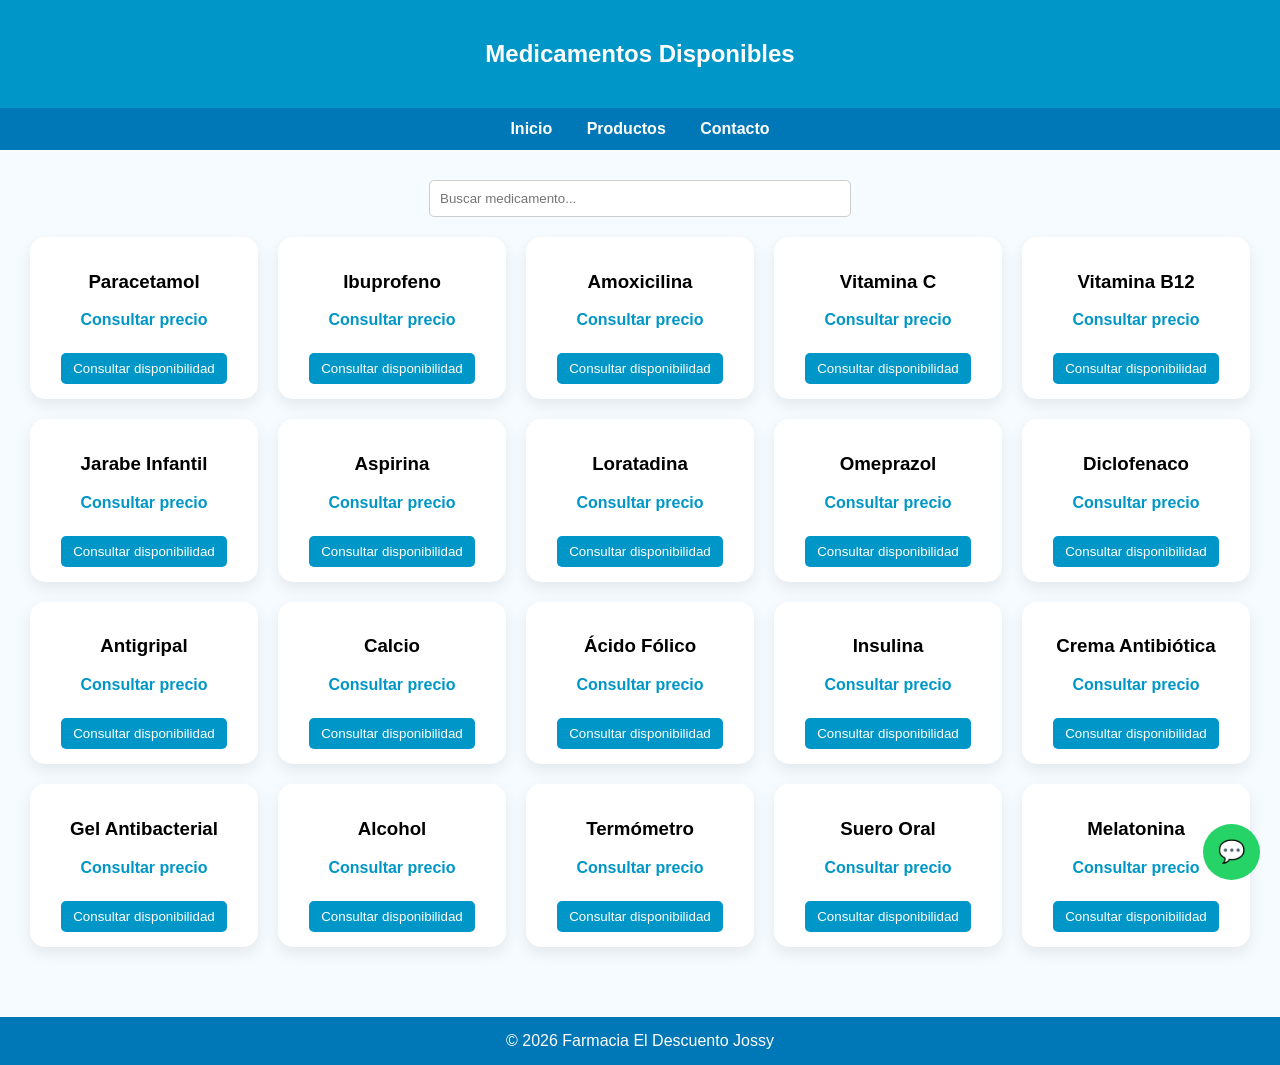
==== index.html @ 51428f39 "Update index.html" ====
<!DOCTYPE html>
<html lang="es">
<head>
<meta charset="UTF-8">
<meta name="viewport" content="width=device-width, initial-scale=1.0">
<meta name="description" content="Lista completa de medicamentos disponibles en Farmacia El Descuento Jossy.">
<title>Productos - Farmacia El Descuento Jossy</title>

<style>
body{
margin:0;
font-family:'Segoe UI',sans-serif;
background:#f5fbff;
}

header{
background:#0096c7;
color:white;
padding:20px;
text-align:center;
}

nav{
background:#0077b6;
padding:12px;
text-align:center;
}

nav a{
color:white;
margin:15px;
text-decoration:none;
font-weight:bold;
}

.container{
padding:30px;
}

.search{
text-align:center;
margin-bottom:20px;
}

.search input{
padding:10px;
width:60%;
max-width:400px;
border-radius:5px;
border:1px solid #ccc;
}

.grid{
display:grid;
grid-template-columns:repeat(auto-fill,minmax(220px,1fr));
gap:20px;
}

.card{
background:white;
padding:15px;
border-radius:15px;
box-shadow:0 6px 15px rgba(0,0,0,0.08);
transition:0.3s;
text-align:center;
}

.card:hover{
transform:translateY(-5px);
}

.price{
color:#0096c7;
font-weight:bold;
}

button{
background:#0096c7;
color:white;
border:none;
padding:8px 12px;
border-radius:5px;
cursor:pointer;
margin-top:8px;
}

footer{
background:#0077b6;
color:white;
text-align:center;
padding:15px;
margin-top:40px;
}

.whatsapp{
position:fixed;
bottom:20px;
right:20px;
background:#25D366;
color:white;
padding:15px;
border-radius:50%;
text-decoration:none;
font-size:22px;
}
</style>
</head>

<body>

<header>
<h2>Medicamentos Disponibles</h2>
</header>

<nav>
<a href="index.html">Inicio</a>
<a href="productos.html">Productos</a>
<a href="contacto.html">Contacto</a>
</nav>

<div class="container">

<div class="search">
<input type="text" id="buscador" placeholder="Buscar medicamento...">
</div>

<div class="grid" id="lista"></div>

</div>

<footer>
© 2026 Farmacia El Descuento Jossy
</footer>

<a class="whatsapp" href="https://wa.me/TU_NUMERO_AQUI" target="_blank">💬</a>

<script>

let medicamentos = [
"Paracetamol","Ibuprofeno","Amoxicilina","Vitamina C","Vitamina B12",
"Jarabe Infantil","Aspirina","Loratadina","Omeprazol","Diclofenaco",
"Antigripal","Calcio","Ácido Fólico","Insulina","Crema Antibiótica",
"Gel Antibacterial","Alcohol","Termómetro","Suero Oral","Melatonina"
];

let contenedor = document.getElementById("lista");

function mostrar(lista){
contenedor.innerHTML="";
lista.forEach(med=>{
contenedor.innerHTML+=`
<div class="card">
<h3>${med}</h3>
<p class="price">Consultar precio</p>
<button onclick="consultar('${med}')">Consultar disponibilidad</button>
</div>
`;
});
}

mostrar(medicamentos);

document.getElementById("buscador").addEventListener("keyup", function(){
let texto = this.value.toLowerCase();
let filtrados = medicamentos.filter(m=>m.toLowerCase().includes(texto));
mostrar(filtrados);
});

function consultar(producto){
let numero="TU_NUMERO_AQUI";
let mensaje="Hola, quisiera consultar disponibilidad de: "+producto;
window.open("https://wa.me/"+numero+"?text="+encodeURIComponent(mensaje));
}

</script>

</body>
</html>
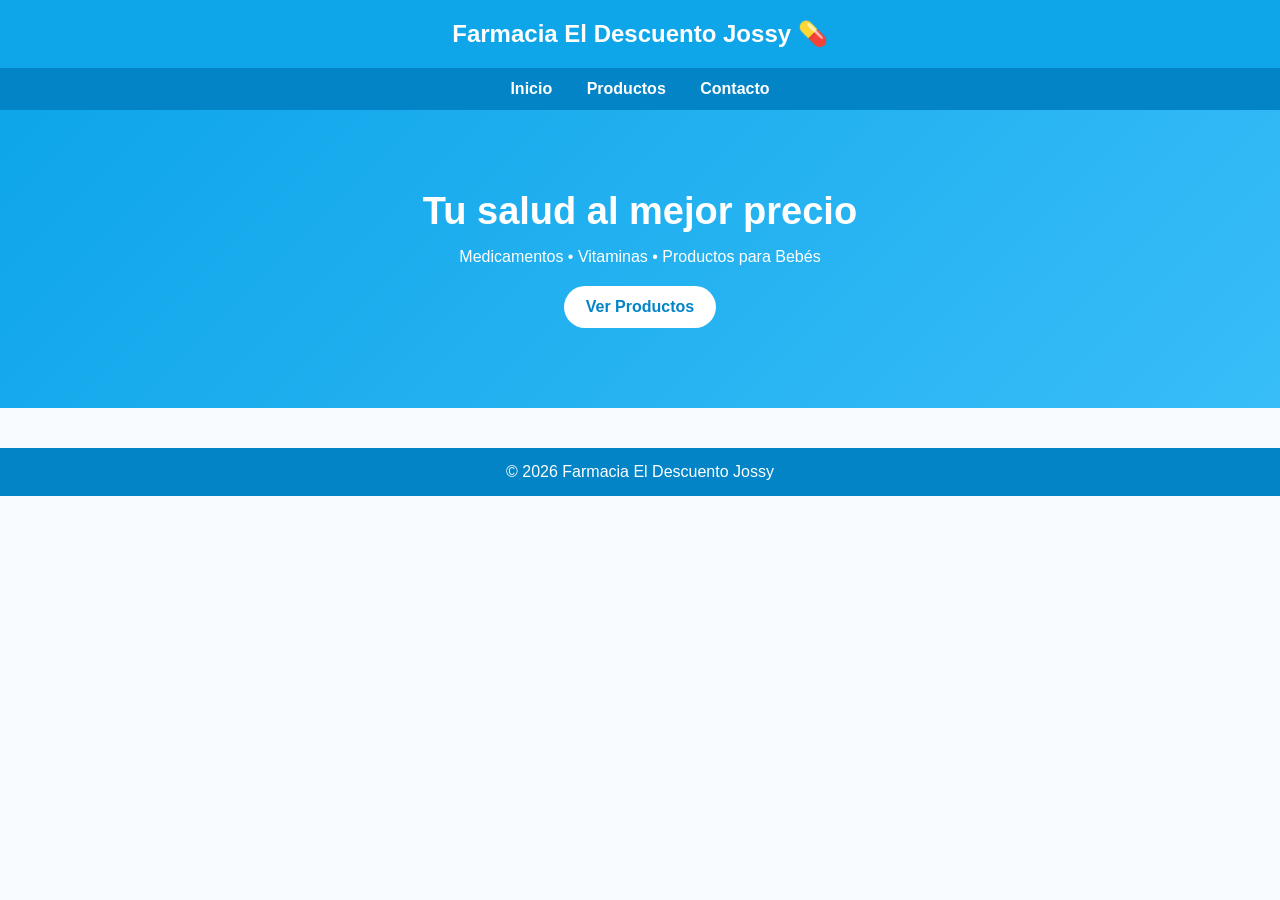
==== commit 6b3f142e: "Update index.html" ====
--- a/index.html
+++ b/index.html
@@ -3,105 +3,77 @@
 <head>
 <meta charset="UTF-8">
 <meta name="viewport" content="width=device-width, initial-scale=1.0">
-<meta name="description" content="Lista completa de medicamentos disponibles en Farmacia El Descuento Jossy.">
-<title>Productos - Farmacia El Descuento Jossy</title>
+<meta name="description" content="Farmacia El Descuento Jossy - Medicamentos y productos al mejor precio.">
+<title>Farmacia El Descuento Jossy</title>
 
 <style>
+*{margin:0;padding:0;box-sizing:border-box;}
 body{
-margin:0;
 font-family:'Segoe UI',sans-serif;
-background:#f5fbff;
+background:#f8fbff;
+color:#1e293b;
 }
 
 header{
-background:#0096c7;
+background:#0ea5e9;
 color:white;
 padding:20px;
 text-align:center;
 }
 
 nav{
-background:#0077b6;
+background:#0284c7;
 padding:12px;
 text-align:center;
 }
 
 nav a{
 color:white;
-margin:15px;
+margin:0 15px;
+text-decoration:none;
+font-weight:600;
+}
+
+.hero{
+background:linear-gradient(135deg,#0ea5e9,#38bdf8);
+color:white;
+text-align:center;
+padding:80px 20px;
+animation:fadeUp 1s ease;
+}
+
+.hero h1{
+font-size:38px;
+margin-bottom:15px;
+}
+
+.btn{
+display:inline-block;
+margin-top:20px;
+background:white;
+color:#0284c7;
+padding:12px 22px;
+border-radius:30px;
 text-decoration:none;
 font-weight:bold;
+transition:0.3s;
 }
 
-.container{
-padding:30px;
-}
-
-.search{
-text-align:center;
-margin-bottom:20px;
-}
-
-.search input{
-padding:10px;
-width:60%;
-max-width:400px;
-border-radius:5px;
-border:1px solid #ccc;
-}
-
-.grid{
-display:grid;
-grid-template-columns:repeat(auto-fill,minmax(220px,1fr));
-gap:20px;
-}
-
-.card{
-background:white;
-padding:15px;
-border-radius:15px;
-box-shadow:0 6px 15px rgba(0,0,0,0.08);
-transition:0.3s;
-text-align:center;
-}
-
-.card:hover{
-transform:translateY(-5px);
-}
-
-.price{
-color:#0096c7;
-font-weight:bold;
-}
-
-button{
-background:#0096c7;
-color:white;
-border:none;
-padding:8px 12px;
-border-radius:5px;
-cursor:pointer;
-margin-top:8px;
+.btn:hover{
+transform:scale(1.05);
 }
 
 footer{
-background:#0077b6;
+background:#0284c7;
 color:white;
 text-align:center;
 padding:15px;
 margin-top:40px;
 }
 
-.whatsapp{
-position:fixed;
-bottom:20px;
-right:20px;
-background:#25D366;
-color:white;
-padding:15px;
-border-radius:50%;
-text-decoration:none;
-font-size:22px;
+@keyframes fadeUp{
+from{opacity:0;transform:translateY(40px);}
+to{opacity:1;transform:translateY(0);}
 }
 </style>
 </head>
@@ -109,7 +81,7 @@
 <body>
 
 <header>
-<h2>Medicamentos Disponibles</h2>
+<h2>Farmacia El Descuento Jossy 💊</h2>
 </header>
 
 <nav>
@@ -118,61 +90,15 @@
 <a href="contacto.html">Contacto</a>
 </nav>
 
-<div class="container">
-
-<div class="search">
-<input type="text" id="buscador" placeholder="Buscar medicamento...">
-</div>
-
-<div class="grid" id="lista"></div>
-
-</div>
+<section class="hero">
+<h1>Tu salud al mejor precio</h1>
+<p>Medicamentos • Vitaminas • Productos para Bebés</p>
+<a class="btn" href="productos.html">Ver Productos</a>
+</section>
 
 <footer>
 © 2026 Farmacia El Descuento Jossy
 </footer>
 
-<a class="whatsapp" href="https://wa.me/TU_NUMERO_AQUI" target="_blank">💬</a>
-
-<script>
-
-let medicamentos = [
-"Paracetamol","Ibuprofeno","Amoxicilina","Vitamina C","Vitamina B12",
-"Jarabe Infantil","Aspirina","Loratadina","Omeprazol","Diclofenaco",
-"Antigripal","Calcio","Ácido Fólico","Insulina","Crema Antibiótica",
-"Gel Antibacterial","Alcohol","Termómetro","Suero Oral","Melatonina"
-];
-
-let contenedor = document.getElementById("lista");
-
-function mostrar(lista){
-contenedor.innerHTML="";
-lista.forEach(med=>{
-contenedor.innerHTML+=`
-<div class="card">
-<h3>${med}</h3>
-<p class="price">Consultar precio</p>
-<button onclick="consultar('${med}')">Consultar disponibilidad</button>
-</div>
-`;
-});
-}
-
-mostrar(medicamentos);
-
-document.getElementById("buscador").addEventListener("keyup", function(){
-let texto = this.value.toLowerCase();
-let filtrados = medicamentos.filter(m=>m.toLowerCase().includes(texto));
-mostrar(filtrados);
-});
-
-function consultar(producto){
-let numero="TU_NUMERO_AQUI";
-let mensaje="Hola, quisiera consultar disponibilidad de: "+producto;
-window.open("https://wa.me/"+numero+"?text="+encodeURIComponent(mensaje));
-}
-
-</script>
-
 </body>
 </html>
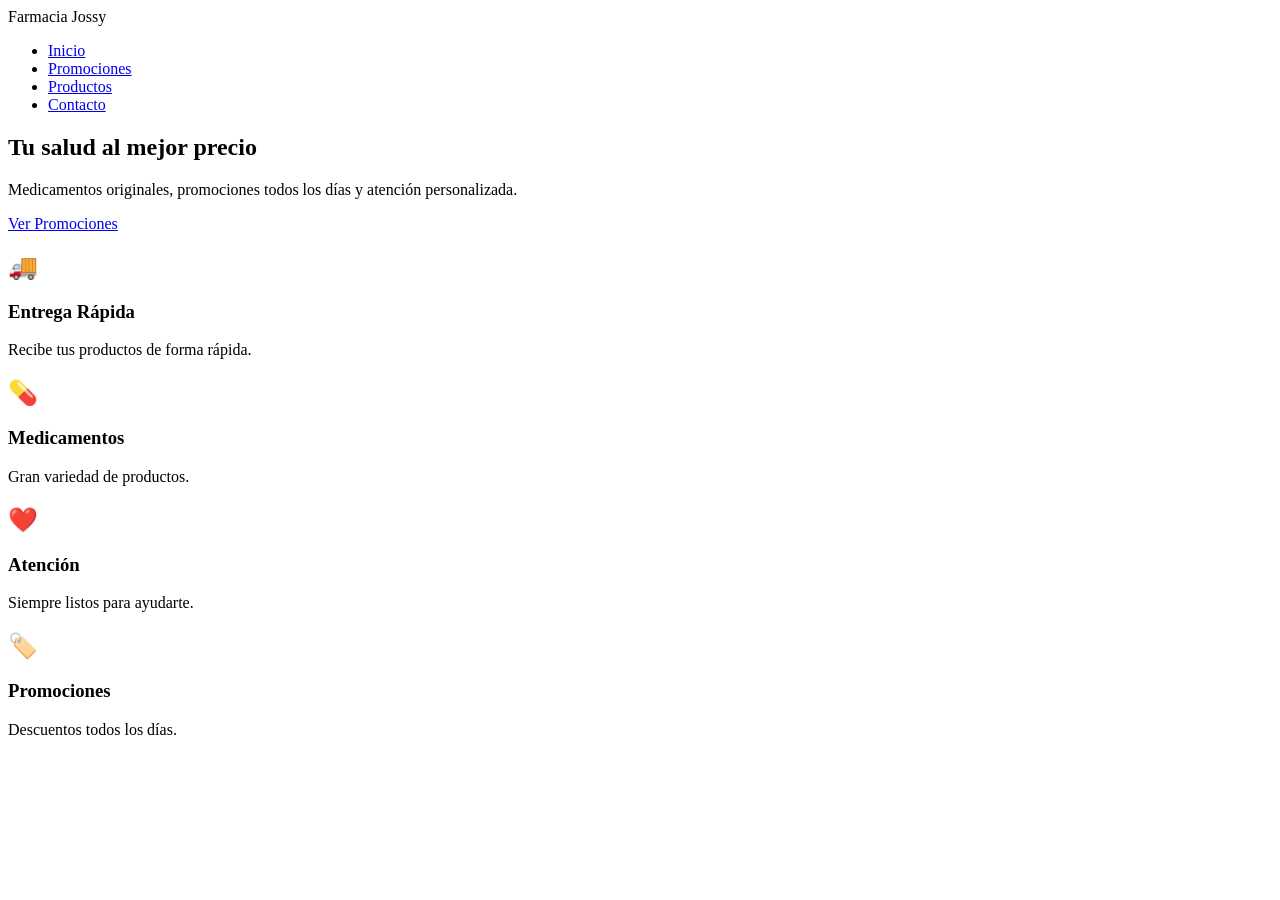
==== commit 57036ec8: "Update index.html" ====
--- a/index.html
+++ b/index.html
@@ -1,104 +1,119 @@
 <!DOCTYPE html>
 <html lang="es">
+
 <head>
-<meta charset="UTF-8">
-<meta name="viewport" content="width=device-width, initial-scale=1.0">
-<meta name="description" content="Farmacia El Descuento Jossy - Medicamentos y productos al mejor precio.">
-<title>Farmacia El Descuento Jossy</title>
 
-<style>
-*{margin:0;padding:0;box-sizing:border-box;}
-body{
-font-family:'Segoe UI',sans-serif;
-background:#f8fbff;
-color:#1e293b;
-}
+    <meta charset="UTF-8">
+    <meta name="viewport" content="width=device-width, initial-scale=1.0">
 
-header{
-background:#0ea5e9;
-color:white;
-padding:20px;
-text-align:center;
-}
+    <title>Farmacia El Descuento Jossy</title>
 
-nav{
-background:#0284c7;
-padding:12px;
-text-align:center;
-}
+    <link rel="stylesheet" href="css/style.css">
 
-nav a{
-color:white;
-margin:0 15px;
-text-decoration:none;
-font-weight:600;
-}
+    <link rel="preconnect" href="https://fonts.googleapis.com">
+    <link rel="preconnect" href="https://fonts.gstatic.com" crossorigin>
 
-.hero{
-background:linear-gradient(135deg,#0ea5e9,#38bdf8);
-color:white;
-text-align:center;
-padding:80px 20px;
-animation:fadeUp 1s ease;
-}
+    <link href="https://fonts.googleapis.com/css2?family=Poppins:wght@300;400;500;600;700;800&display=swap"
+        rel="stylesheet">
 
-.hero h1{
-font-size:38px;
-margin-bottom:15px;
-}
-
-.btn{
-display:inline-block;
-margin-top:20px;
-background:white;
-color:#0284c7;
-padding:12px 22px;
-border-radius:30px;
-text-decoration:none;
-font-weight:bold;
-transition:0.3s;
-}
-
-.btn:hover{
-transform:scale(1.05);
-}
-
-footer{
-background:#0284c7;
-color:white;
-text-align:center;
-padding:15px;
-margin-top:40px;
-}
-
-@keyframes fadeUp{
-from{opacity:0;transform:translateY(40px);}
-to{opacity:1;transform:translateY(0);}
-}
-</style>
 </head>
 
 <body>
 
 <header>
-<h2>Farmacia El Descuento Jossy 💊</h2>
-</header>
 
-<nav>
-<a href="index.html">Inicio</a>
-<a href="productos.html">Productos</a>
-<a href="contacto.html">Contacto</a>
+<nav class="navbar">
+
+<div class="logo">
+
+Farmacia <span>Jossy</span>
+
+</div>
+
+<ul>
+
+<li><a href="#">Inicio</a></li>
+
+<li><a href="#">Promociones</a></li>
+
+<li><a href="#">Productos</a></li>
+
+<li><a href="#">Contacto</a></li>
+
+</ul>
+
 </nav>
 
 <section class="hero">
+
+<div class="overlay"></div>
+
+<div class="contenido">
+
 <h1>Tu salud al mejor precio</h1>
-<p>Medicamentos • Vitaminas • Productos para Bebés</p>
-<a class="btn" href="productos.html">Ver Productos</a>
+
+<p>
+
+Medicamentos originales, promociones todos los días y atención personalizada.
+
+</p>
+
+<a href="#" class="boton">
+
+Ver Promociones
+
+</a>
+
+</div>
+
 </section>
 
-<footer>
-© 2026 Farmacia El Descuento Jossy
-</footer>
+</header>
+
+<section class="servicios">
+
+<div class="card">
+
+<h2>🚚</h2>
+
+<h3>Entrega Rápida</h3>
+
+<p>Recibe tus productos de forma rápida.</p>
+
+</div>
+
+<div class="card">
+
+<h2>💊</h2>
+
+<h3>Medicamentos</h3>
+
+<p>Gran variedad de productos.</p>
+
+</div>
+
+<div class="card">
+
+<h2>❤️</h2>
+
+<h3>Atención</h3>
+
+<p>Siempre listos para ayudarte.</p>
+
+</div>
+
+<div class="card">
+
+<h2>🏷️</h2>
+
+<h3>Promociones</h3>
+
+<p>Descuentos todos los días.</p>
+
+</div>
+
+</section>
 
 </body>
+
 </html>
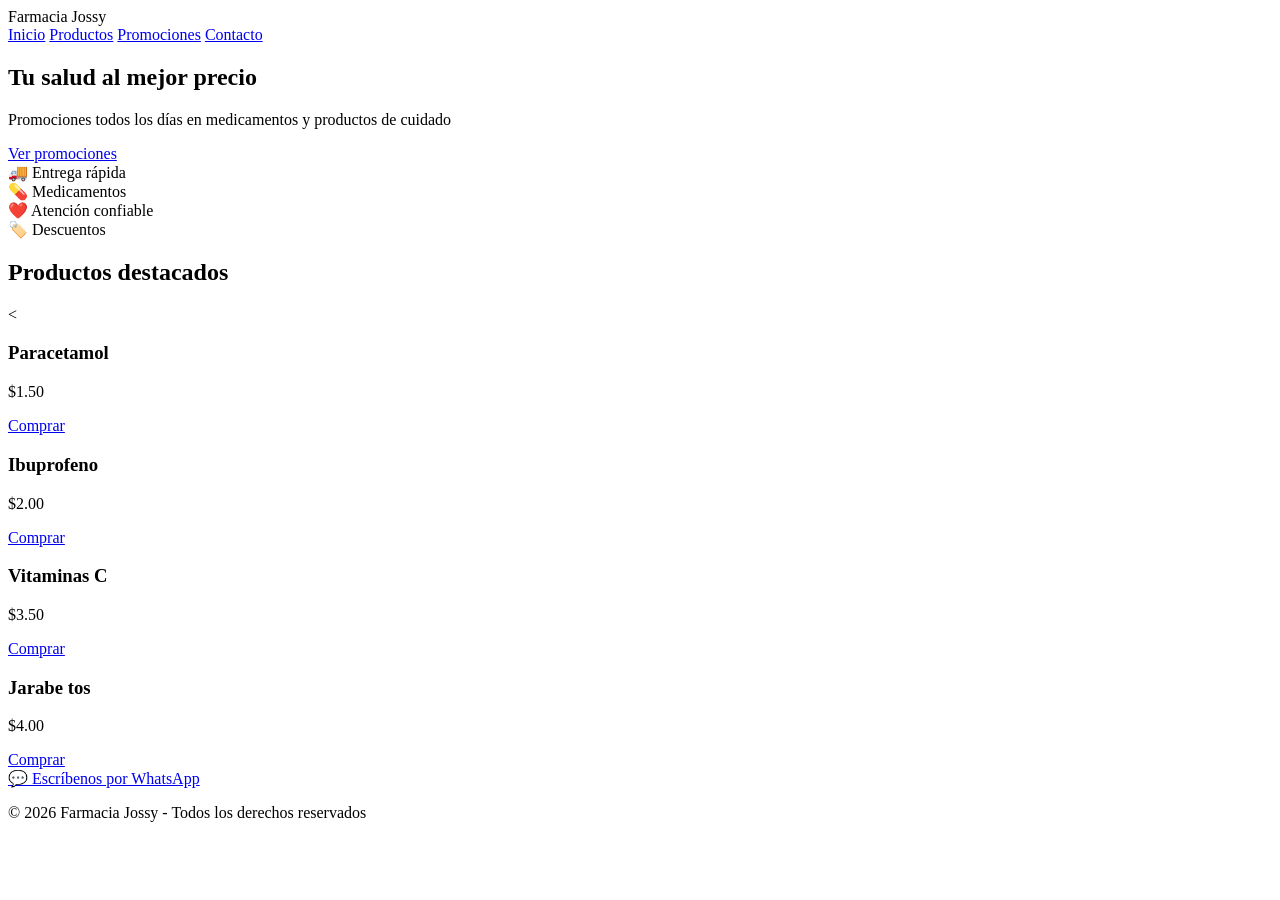
==== commit f6461a1e: "Add files via upload" ====
--- a/index.html
+++ b/index.html
@@ -1,119 +1,94 @@
-<!DOCTYPE html>
-<html lang="es">
-
-<head>
-
-    <meta charset="UTF-8">
-    <meta name="viewport" content="width=device-width, initial-scale=1.0">
-
-    <title>Farmacia El Descuento Jossy</title>
-
-    <link rel="stylesheet" href="css/style.css">
-
-    <link rel="preconnect" href="https://fonts.googleapis.com">
-    <link rel="preconnect" href="https://fonts.gstatic.com" crossorigin>
-
-    <link href="https://fonts.googleapis.com/css2?family=Poppins:wght@300;400;500;600;700;800&display=swap"
-        rel="stylesheet">
-
-</head>
-
-<body>
-
-<header>
-
-<nav class="navbar">
-
-<div class="logo">
-
-Farmacia <span>Jossy</span>
-
-</div>
-
-<ul>
-
-<li><a href="#">Inicio</a></li>
-
-<li><a href="#">Promociones</a></li>
-
-<li><a href="#">Productos</a></li>
-
-<li><a href="#">Contacto</a></li>
-
-</ul>
-
-</nav>
-
-<section class="hero">
-
-<div class="overlay"></div>
-
-<div class="contenido">
-
-<h1>Tu salud al mejor precio</h1>
-
-<p>
-
-Medicamentos originales, promociones todos los días y atención personalizada.
-
-</p>
-
-<a href="#" class="boton">
-
-Ver Promociones
-
-</a>
-
-</div>
-
-</section>
-
-</header>
-
-<section class="servicios">
-
-<div class="card">
-
-<h2>🚚</h2>
-
-<h3>Entrega Rápida</h3>
-
-<p>Recibe tus productos de forma rápida.</p>
-
-</div>
-
-<div class="card">
-
-<h2>💊</h2>
-
-<h3>Medicamentos</h3>
-
-<p>Gran variedad de productos.</p>
-
-</div>
-
-<div class="card">
-
-<h2>❤️</h2>
-
-<h3>Atención</h3>
-
-<p>Siempre listos para ayudarte.</p>
-
-</div>
-
-<div class="card">
-
-<h2>🏷️</h2>
-
-<h3>Promociones</h3>
-
-<p>Descuentos todos los días.</p>
-
-</div>
-
-</section>
-
-</body>
-
-</html>
+<!DOCTYPE html>
+<html lang="es">
+<head>
+  <meta charset="UTF-8" />
+  <meta name="viewport" content="width=device-width, initial-scale=1.0"/>
+  <title>Farmacia Jossy</title>
+
+  <!-- CSS -->
+  <link rel="stylesheet" href="css/style.css">
+  <link rel="stylesheet" href="css/responsive.css">
+
+  <!-- Fuente bonita -->
+  <link href="https://fonts.googleapis.com/css2?family=Poppins:wght@300;400;600;700&display=swap" rel="stylesheet">
+</head>
+
+<body>
+
+  <!-- HEADER -->
+  <header class="header" id="header">
+    <div class="logo">Farmacia Jossy</div>
+
+    <nav class="nav">
+      <a href="#">Inicio</a>
+      <a href="#">Productos</a>
+      <a href="#">Promociones</a>
+      <a href="#">Contacto</a>
+    </nav>
+  </header>
+
+  <!-- HERO -->
+  <section class="hero">
+    <div class="hero-content">
+      <h1>Tu salud al mejor precio</h1>
+      <p>Promociones todos los días en medicamentos y productos de cuidado</p>
+      <a href="#promos" class="btn">Ver promociones</a>
+    </div>
+  </section>
+
+  <!-- CARACTERÍSTICAS -->
+  <section class="features">
+    <div class="card">🚚 Entrega rápida</div>
+    <div class="card">💊 Medicamentos</div>
+    <div class="card">❤️ Atención confiable</div>
+    <div class="card">🏷️ Descuentos</div>
+  </section>
+
+  <!-- PRODUCTOS -->
+  <section class="products" id="promos">
+    <h2>Productos destacados</h2>
+
+    <<div class="product-grid">
+
+  <div class="product">
+    <h3>Paracetamol</h3>
+    <p>$1.50</p>
+    <a href="https://wa.me/593981689854" class="btn">Comprar</a>
+  </div>
+
+  <div class="product">
+    <h3>Ibuprofeno</h3>
+    <p>$2.00</p>
+    <a href="https://wa.me/593981689854" class="btn">Comprar</a>
+  </div>
+
+  <div class="product">
+    <h3>Vitaminas C</h3>
+    <p>$3.50</p>
+    <a href="https://wa.me/593981689854" class="btn">Comprar</a>
+  </div>
+
+  <div class="product">
+    <h3>Jarabe tos</h3>
+    <p>$4.00</p>
+    <a href="https://wa.me/593981689854" class="btn">Comprar</a>
+  </div>
+
+</div>
+  </section>
+
+  <!-- WHATSAPP -->
+  <a class="whatsapp" href="https://wa.me/593" target="_blank">
+    💬 Escríbenos por WhatsApp
+  </a>
+
+  <!-- FOOTER -->
+  <footer class="footer">
+    <p>© 2026 Farmacia Jossy - Todos los derechos reservados</p>
+  </footer>
+
+  <!-- JS -->
+  <script src="js/main.js"></script>
+
+</body>
+</html>
